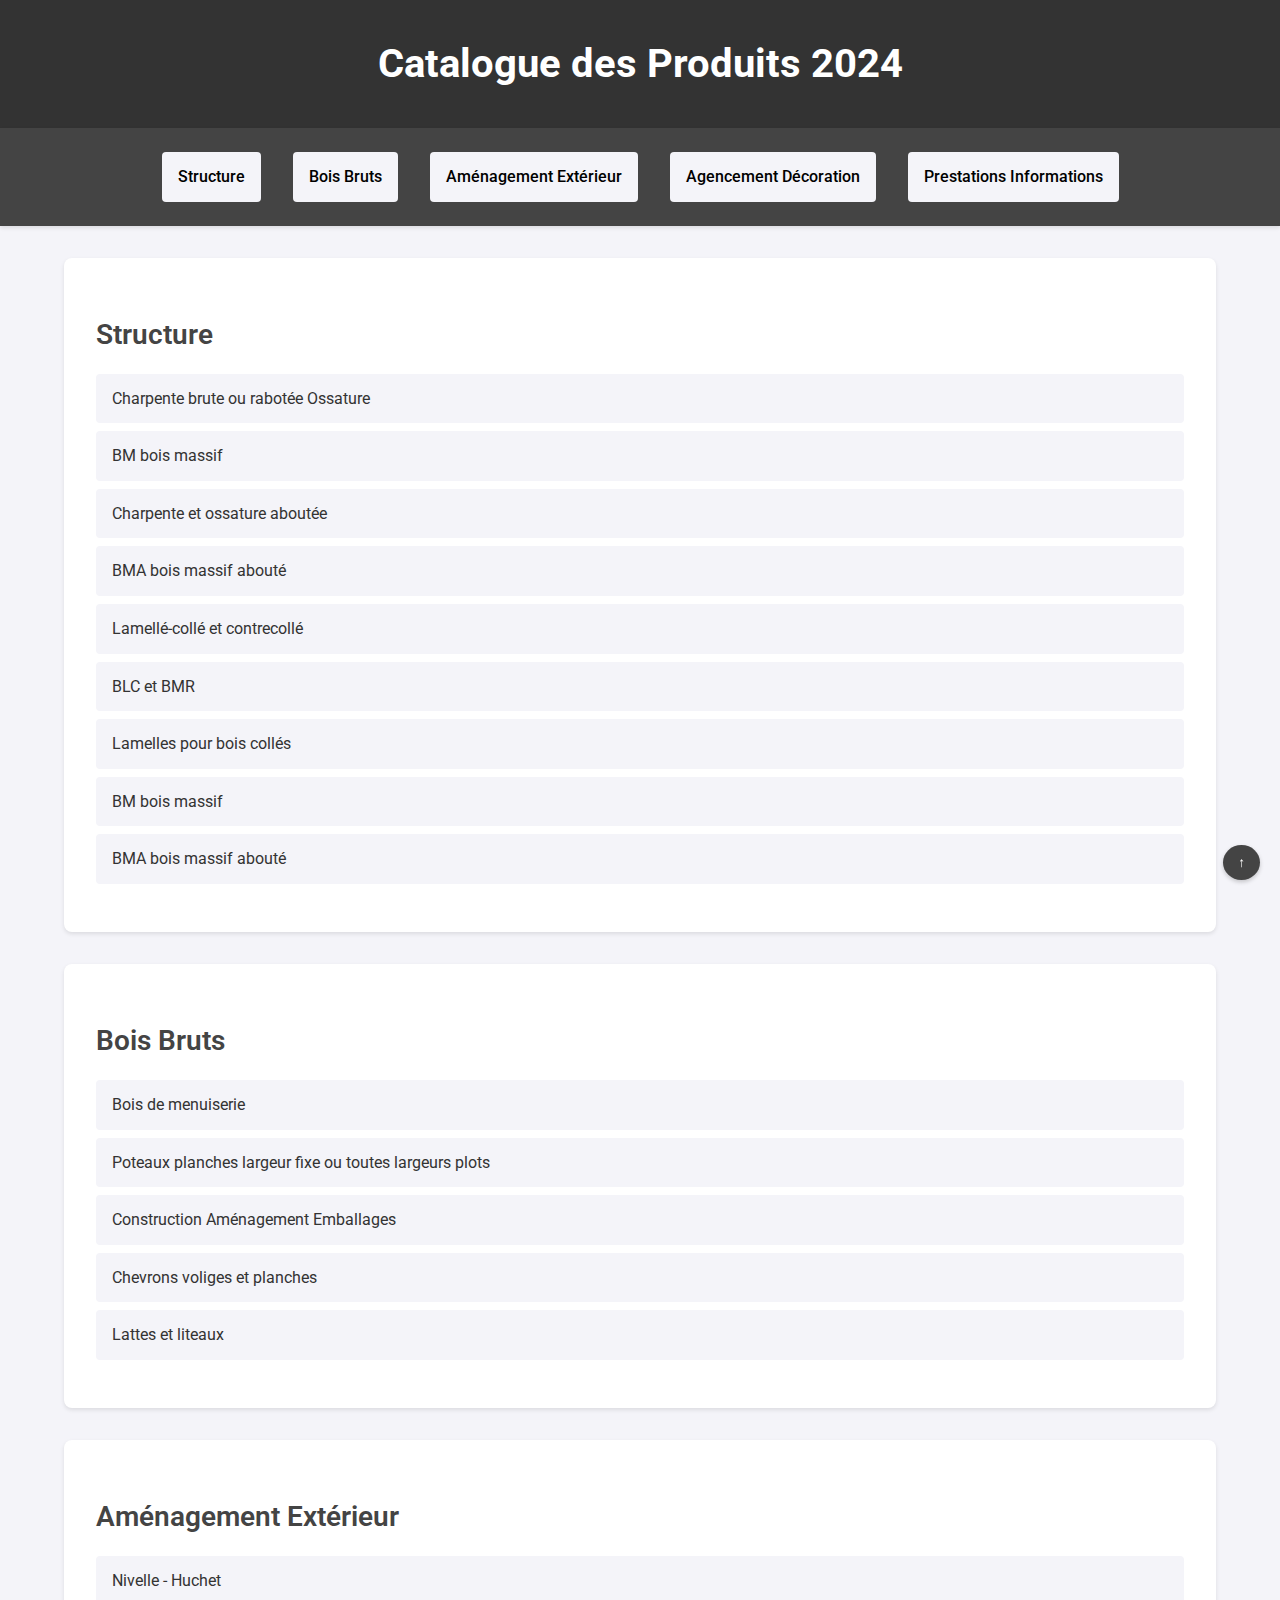
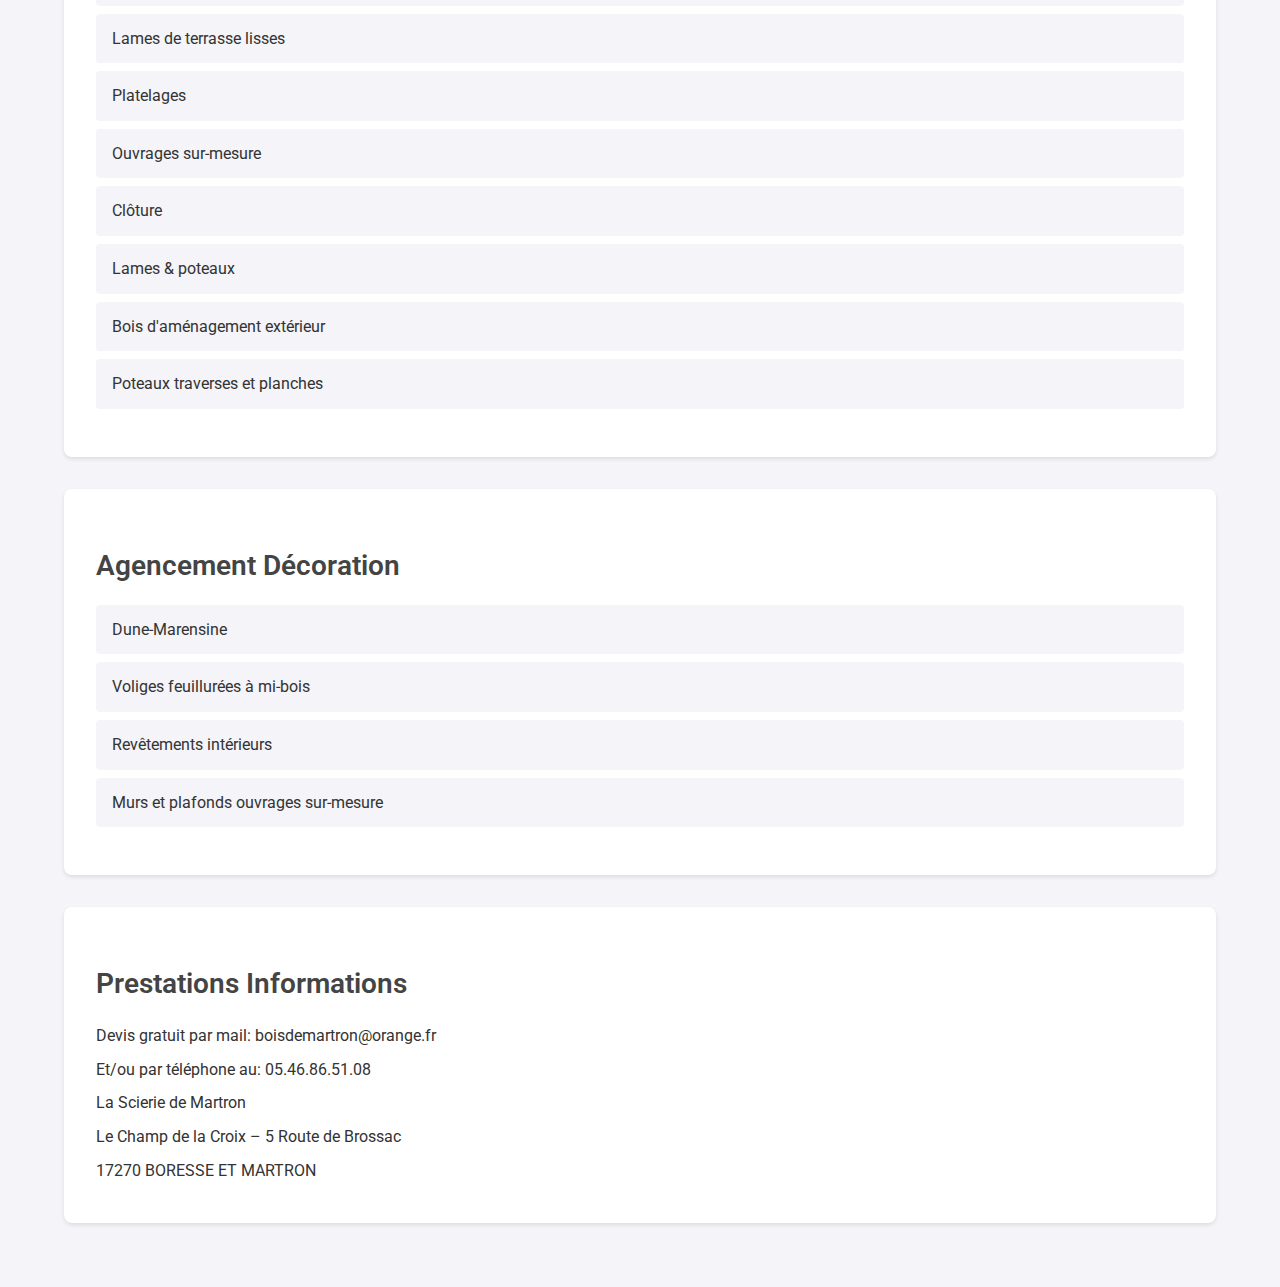
==== catalogue-index.html @ 5b915649 "PremierCommit" ====
<!DOCTYPE html>
<html lang="fr">
<head>
    <meta charset="UTF-8">
    <meta name="viewport" content="width=device-width, initial-scale=1.0">
    <title>Catalogue des Produits Scierie Martron 2024</title>
    <link rel="stylesheet" href="catalogue-style.css">
    <link rel="preconnect" href="https://fonts.googleapis.com">
    <link rel="preconnect" href="https://fonts.gstatic.com" crossorigin>
    <link href="https://fonts.googleapis.com/css2?family=Roboto:wght@300;400;700&family=Playfair+Display:wght@400;700&display=swap" rel="stylesheet">
    <link rel="preconnect" href="https://fonts.googleapis.com">
    <link rel="preconnect" href="https://fonts.gstatic.com" crossorigin>
    <link href="https://fonts.googleapis.com/css2?family=Literata:ital,opsz,wght@0,7..72,200..900;1,7..72,200..900&family=Poetsen+One&display=swap" rel="stylesheet">
</head>
<body>
<header>
    <div class="container">
        <h1>Catalogue des Produits 2024</h1>
    </div>
</header>
<nav>
    <div class="container">
        <ul>
            <li><a href="#structure">Structure</a></li>
            <li><a href="#bois-bruts">Bois Bruts</a></li>
            <li><a href="#amenagement-exterieur">Aménagement Extérieur</a></li>
            <li><a href="#agencement-decoration">Agencement Décoration</a></li>
            <li><a href="#prestations-informations">Prestations Informations</a></li>
        </ul>
    </div>
</nav>
<main>
    <div class="container">
        <section id="structure">
            <h2>Structure</h2>
            <ul>
                <li>Charpente brute ou rabotée Ossature</li>
                <li>BM bois massif</li>
                <li>Charpente et ossature aboutée</li>
                <li>BMA bois massif abouté</li>
                <li>Lamellé-collé et contrecollé</li>
                <li>BLC et BMR</li>
                <li>Lamelles pour bois collés</li>
                <li>BM bois massif</li>
                <li>BMA bois massif abouté</li>
            </ul>
        </section>
        <section id="bois-bruts">
            <h2>Bois Bruts</h2>
            <ul>
                <li>Bois de menuiserie</li>
                <li>Poteaux planches largeur fixe ou toutes largeurs plots</li>
                <li>Construction Aménagement Emballages</li>
                <li>Chevrons voliges et planches</li>
                <li>Lattes et liteaux</li>
            </ul>
        </section>
        <section id="amenagement-exterieur">
            <h2>Aménagement Extérieur</h2>
            <ul>
                <li>Nivelle - Huchet</li>
                <li>Lames de terrasse lisses</li>
                <li>Platelages</li>
                <li>Ouvrages sur-mesure</li>
                <li>Clôture</li>
                <li>Lames & poteaux</li>
                <li>Bois d'aménagement extérieur</li>
                <li>Poteaux traverses et planches</li>
            </ul>
        </section>
        <section id="agencement-decoration">
            <h2>Agencement Décoration</h2>
            <ul>
                <li>Dune-Marensine</li>
                <li>Voliges feuillurées à mi-bois</li>
                <li>Revêtements intérieurs</li>
                <li>Murs et plafonds ouvrages sur-mesure</li>
            </ul>
        </section>
        <section id="prestations-informations">
            <h2>Prestations Informations</h2>
            <p>Devis gratuit par mail: <a href="mailto:boisdemartron@orange.fr">boisdemartron@orange.fr</a></p>
            <p>Et/ou par téléphone au: <a href="tel:+33546865108">05.46.86.51.08</a></p>
            <p>La Scierie de Martron</p>
            <p>Le Champ de la Croix – 5 Route de Brossac</p>
            <p>17270 BORESSE ET MARTRON</p>
        </section>
    </div>
</main>
<button id="back-to-top">↑</button>
<script src="scripts.js"></script>
</body>
</html>
---- catalogue-style.css ----
@import url('https://fonts.googleapis.com/css2?family=Literata:ital,opsz,wght@0,7..72,200..900;1,7..72,200..900&family=Poetsen+One&display=swap');
@import url('https://fonts.googleapis.com/css2?family=DM+Serif+Display:ital@0;1&family=Literata:ital,opsz,wght@0,7..72,200..900;1,7..72,200..900&family=Noto+Serif:ital,wght@0,100..900;1,100..900&family=Poetsen+One&family=Teko:wght@300..700&display=swap');


@keyframes fadeIn {
    from {
        opacity: 0;
        transform: translateY(20px);
    }
    to {
        opacity: 1;
        transform: translateY(0);
    }
}

body {
    font-family: 'Roboto', sans-serif;
    line-height: 1.6;
    margin: 0;
    padding: 0;
    background-color: #f4f4f9;
    color: #333;
    transition: background-color 0.3s ease-in-out, color 0.3s ease-in-out;
}

.container {
    width: 90%;
    max-width: 1200px;
    margin: 0 auto;
    transition: width 0.3s ease-in-out;
}

header {
    background: #333;
    color: #ffffff;
    padding: 2rem 0;
    text-align: center;
    box-shadow: 0 4px 8px rgba(0, 0, 0, 0.1);
    transition: background 0.3s ease-in-out, color 0.3s ease-in-out;
    animation: fadeIn 1s ease-in-out;
}

h1 {
    margin: 0;
    font-size: 2.5rem;
    font-weight: 700;
    transition: font-size 0.3s ease-in-out;
}

nav {
    background: #444;
    padding: 1rem 0;
    box-shadow: 0 2px 4px rgba(0, 0, 0, 0.1);
    transition: background 0.3s ease-in-out;
    animation: fadeIn 1s ease-in-out 0.5s;
    animation-fill-mode: backwards;
}

nav ul {
    list-style: none;
    padding: 0;
    margin: 0;
    display: flex;
    justify-content: center;
    flex-wrap: wrap;
    transition: flex-direction 0.3s ease-in-out, justify-content 0.3s ease-in-out;
}

nav ul li {
    margin: 0.5rem 1rem;
    transition: margin 0.3s ease-in-out;
}

nav ul li a {
    color: #000000;
    text-decoration: none;
    font-weight: 500;
    transition: color 0.3s ease-in-out;
}

nav ul li a:hover {
    color: #f4f4f9;
}

main {
    padding: 2rem 0;
    transition: padding 0.3s ease-in-out;
}

section {
    background: #ffffff;
    margin-bottom: 2rem;
    padding: 2rem;
    border-radius: 8px;
    box-shadow: 0 2px 4px rgba(0, 0, 0, 0.1);
    transition: transform 0.3s, box-shadow 0.3s, padding 0.3s ease-in-out;
    animation: fadeIn 1s ease-in-out 0.7s;
    animation-fill-mode: backwards;
}

section:hover {
    transform: scale(1.02);
    box-shadow: 0 4px 8px rgba(0, 0, 0, 0.2);
}

h2 {
    color: #444;
    font-size: 1.75rem;
    margin-bottom: 1rem;
    font-weight: 600;
    transition: font-size 0.3s ease-in-out, color 0.3s ease-in-out;
}

ul {
    list-style-type: none;
    padding: 0;
    transition: padding 0.3s ease-in-out;
}

li {
    background: #f4f4f9;
    margin-bottom: 0.5rem;
    padding: 0.75rem 1rem;
    border-radius: 4px;
    transition: background 0.3s, transform 0.3s, padding 0.3s ease-in-out;
}

li:hover {
    background: #e0e0e0;
    transform: translateX(5px);
}

p {
    margin: 0.5rem 0;
    transition: margin 0.3s ease-in-out;
}

a {
    color: #333;
    text-decoration: none;
    transition: color 0.3s ease-in-out;
}

a:hover {
    color: #555;
    text-decoration: underline;
}

/* Back to Top Button */
#back-to-top {
    display: none;
    position: fixed;
    bottom: 20px;
    right: 20px;
    background: #444;
    color: #fff;
    border: none;
    padding: 10px 15px;
    border-radius: 50%;
    cursor: pointer;
    box-shadow: 0 2px 4px rgba(0, 0, 0, 0.2);
    transition: background 0.3s ease-in-out;
}

#back-to-top:hover {
    background: #333;
}

/* Show button only on large screens */
@media (min-width: 769px) {
    #back-to-top {
        display: block;
    }
}

/* Responsive styles */
@media (max-width: 768px) {
    h1 {
        font-size: 2rem;
    }

    nav ul {
        flex-direction: column;
        align-items: center;
    }

    nav ul li {
        margin: 0.5rem 0;
    }

    section {
        padding: 1.5rem;
    }

    h2 {
        font-size: 1.5rem;
    }

    li {
        padding: 0.5rem 1rem;
    }
}

@media (max-width: 480px) {
    .container {
        width: 95%;
    }

    header {
        padding: 1.5rem 0;
    }

    nav ul li {
        margin: 0.25rem 0;
    }

    section {
        padding: 1rem;
    }

    h2 {
        font-size: 1.25rem;
    }

    li {
        padding: 0.5rem;
    }
}
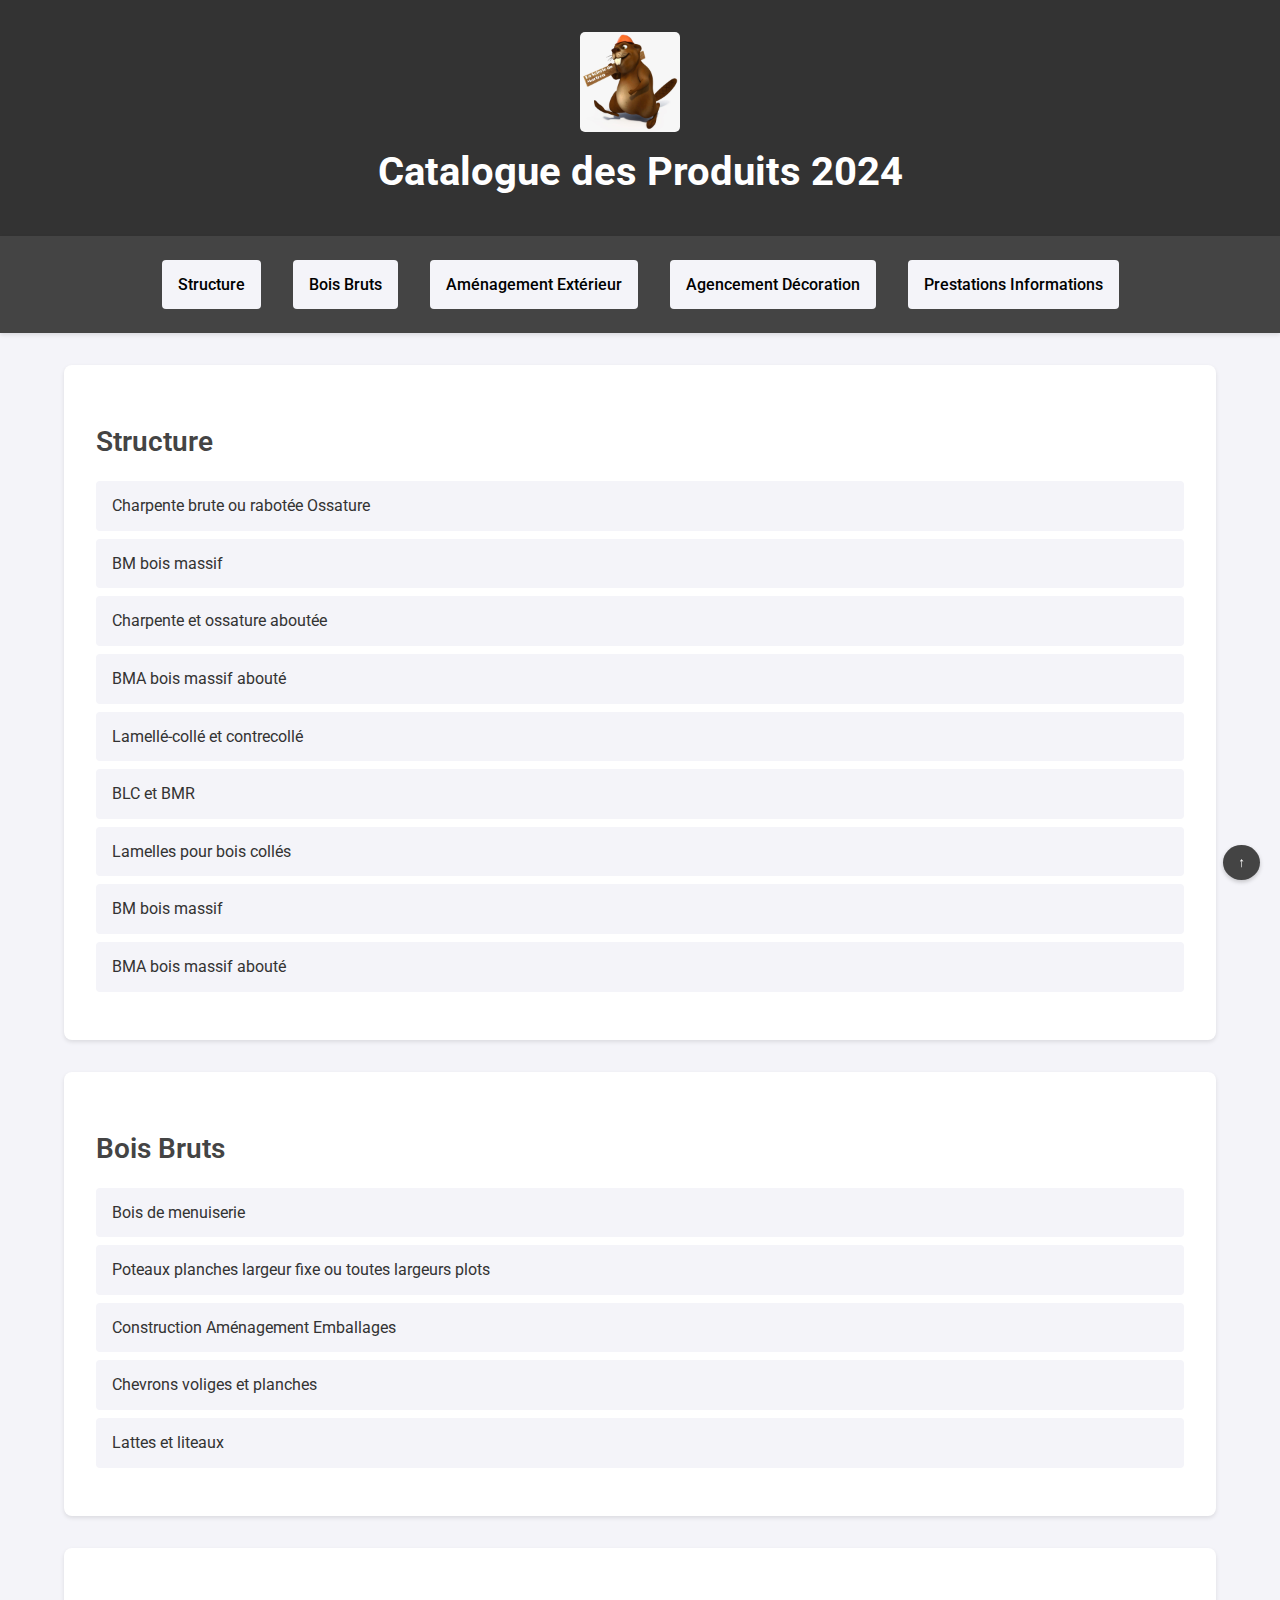
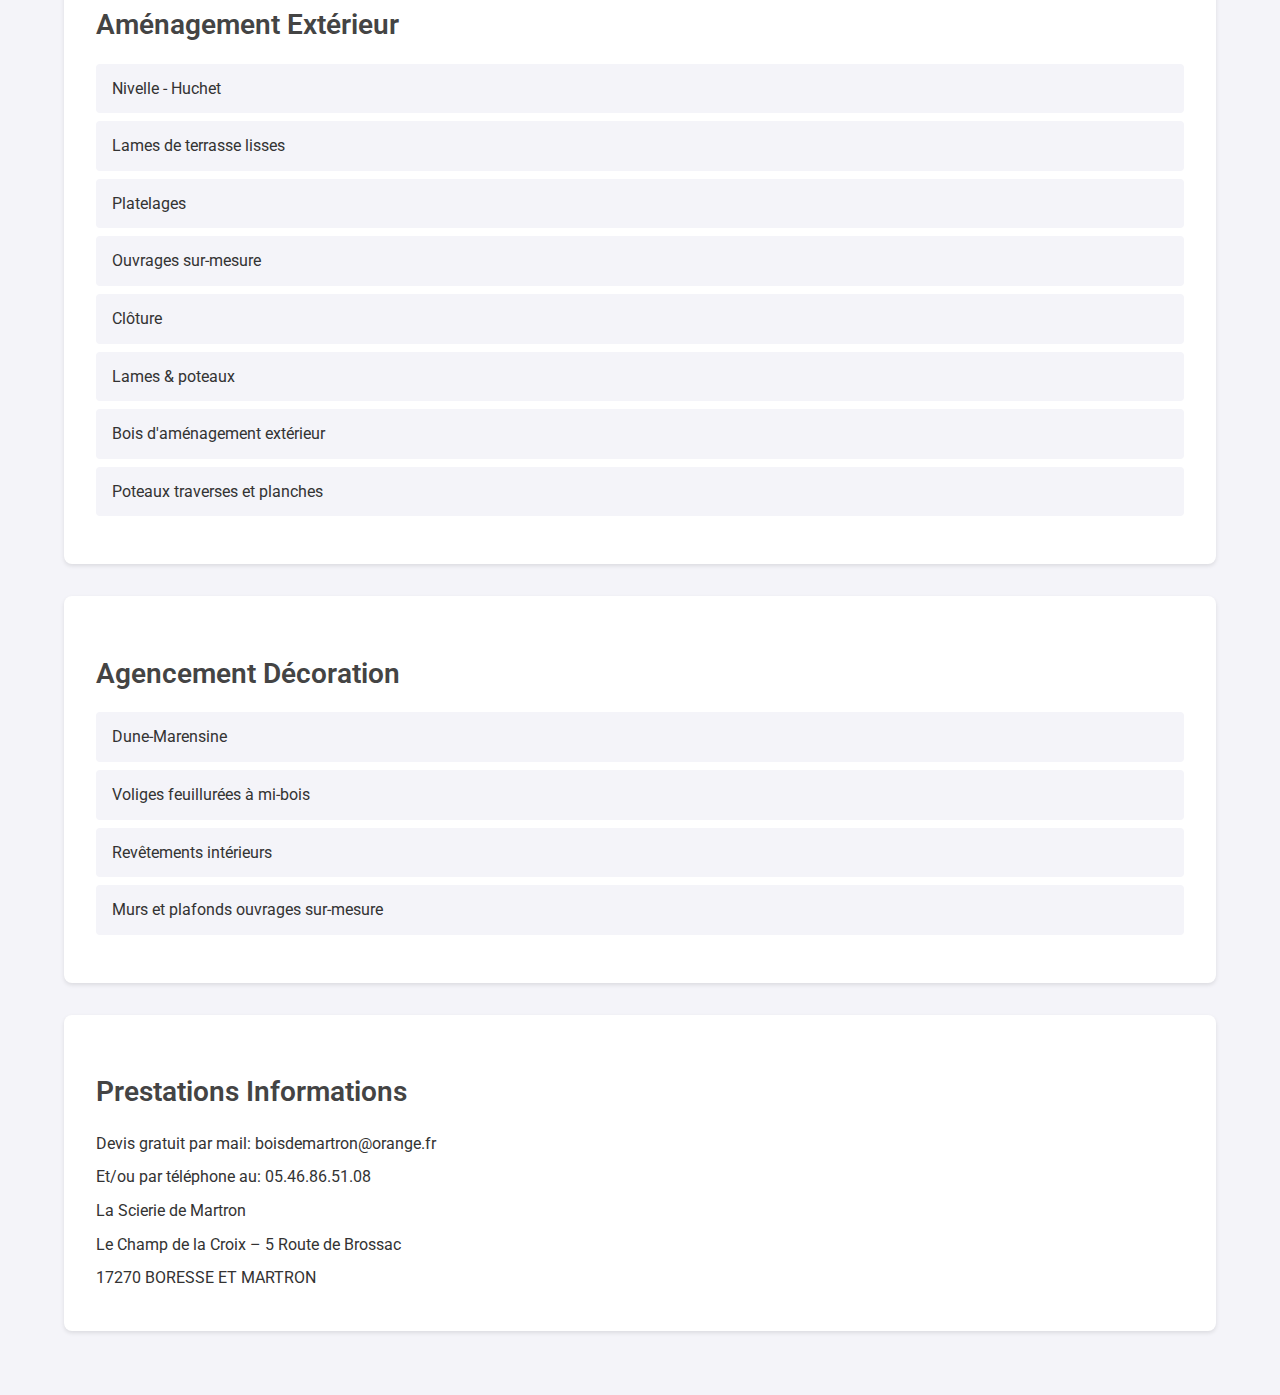
==== commit 3acb541e: "FEAT/= Ajout bouton logo pour revenir sur page d'accueil" ====
--- a/catalogue-index.html
+++ b/catalogue-index.html
@@ -15,6 +15,9 @@
 <body>
 <header>
     <div class="container">
+        <a href="index.html">
+            <img src="img/image00001.jpeg" alt="" id="martron-logo">
+        </a>
         <h1>Catalogue des Produits 2024</h1>
     </div>
 </header>
--- a/catalogue-style.css
+++ b/catalogue-style.css
@@ -40,6 +40,11 @@
     animation: fadeIn 1s ease-in-out;
 }
 
+#martron-logo {
+    width: 100px;
+    margin-right: 20px;
+    border-radius: 5px;
+}
 h1 {
     margin: 0;
     font-size: 2.5rem;
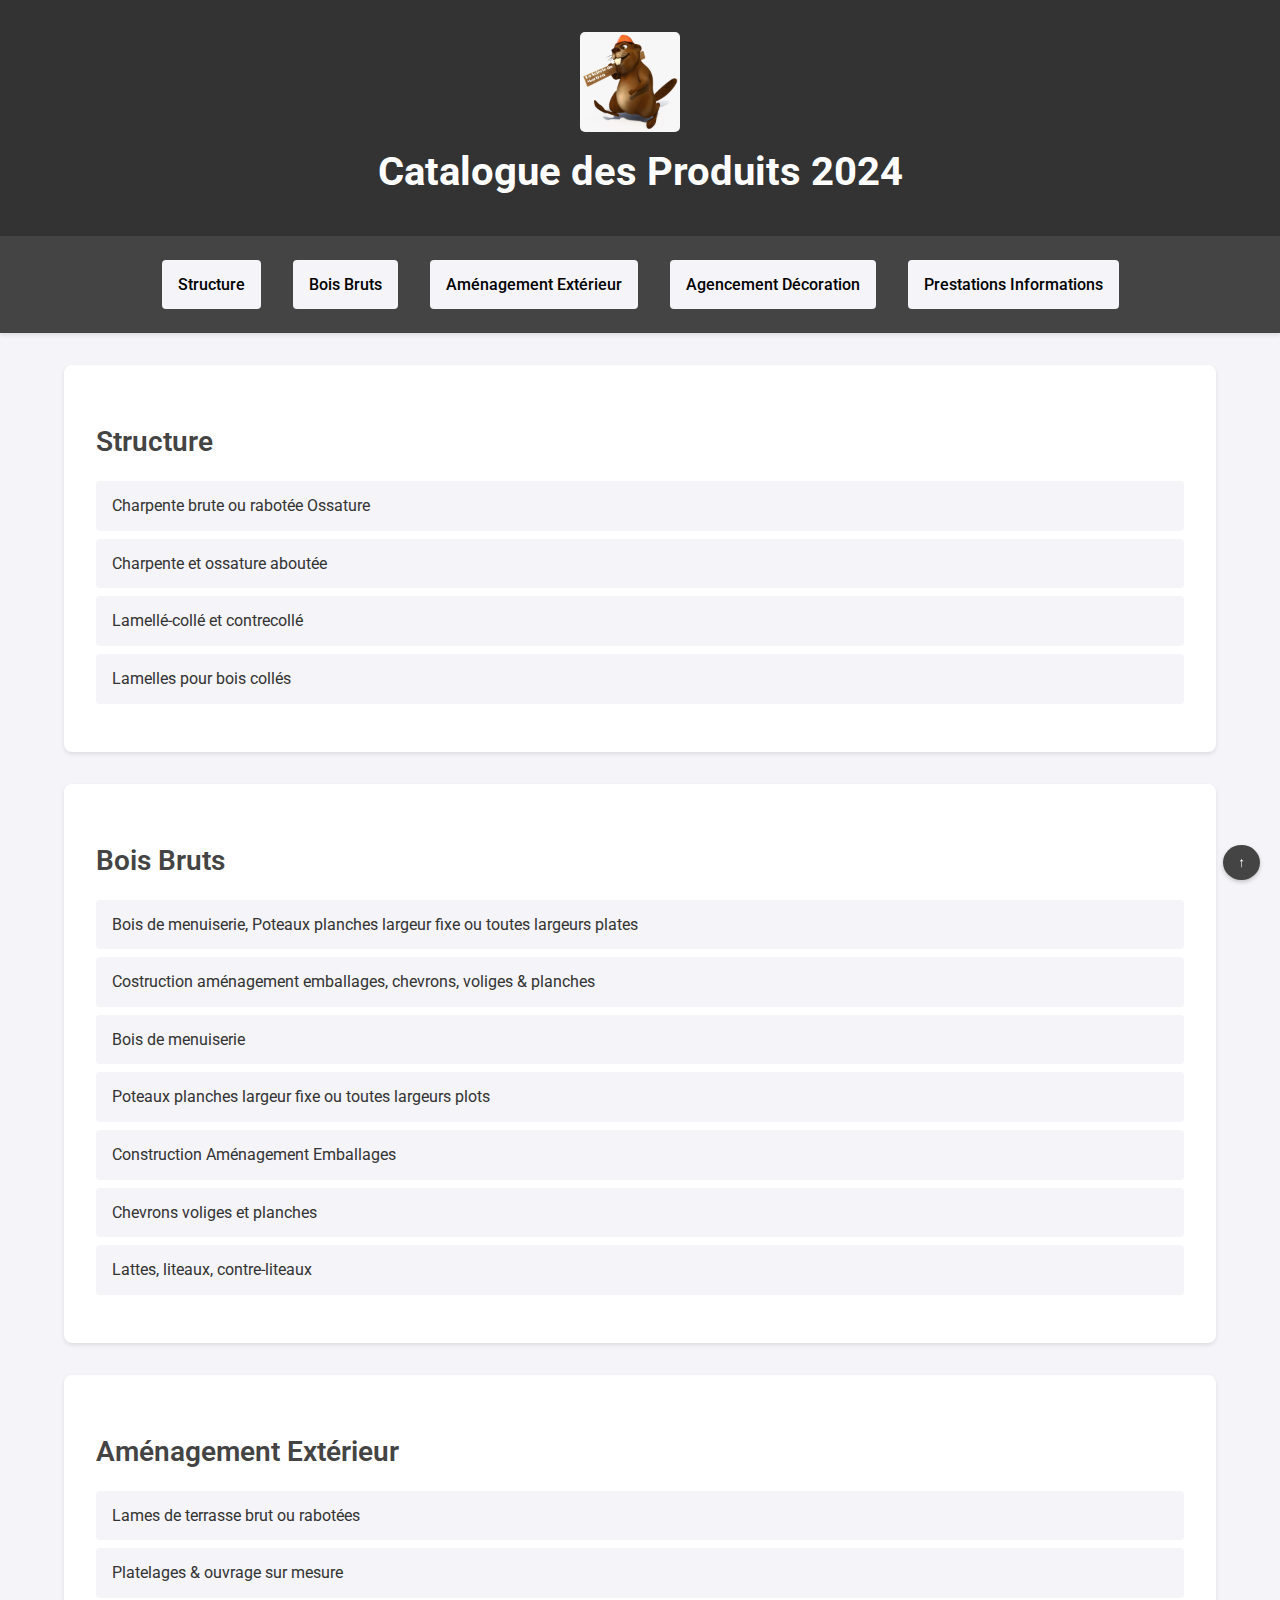
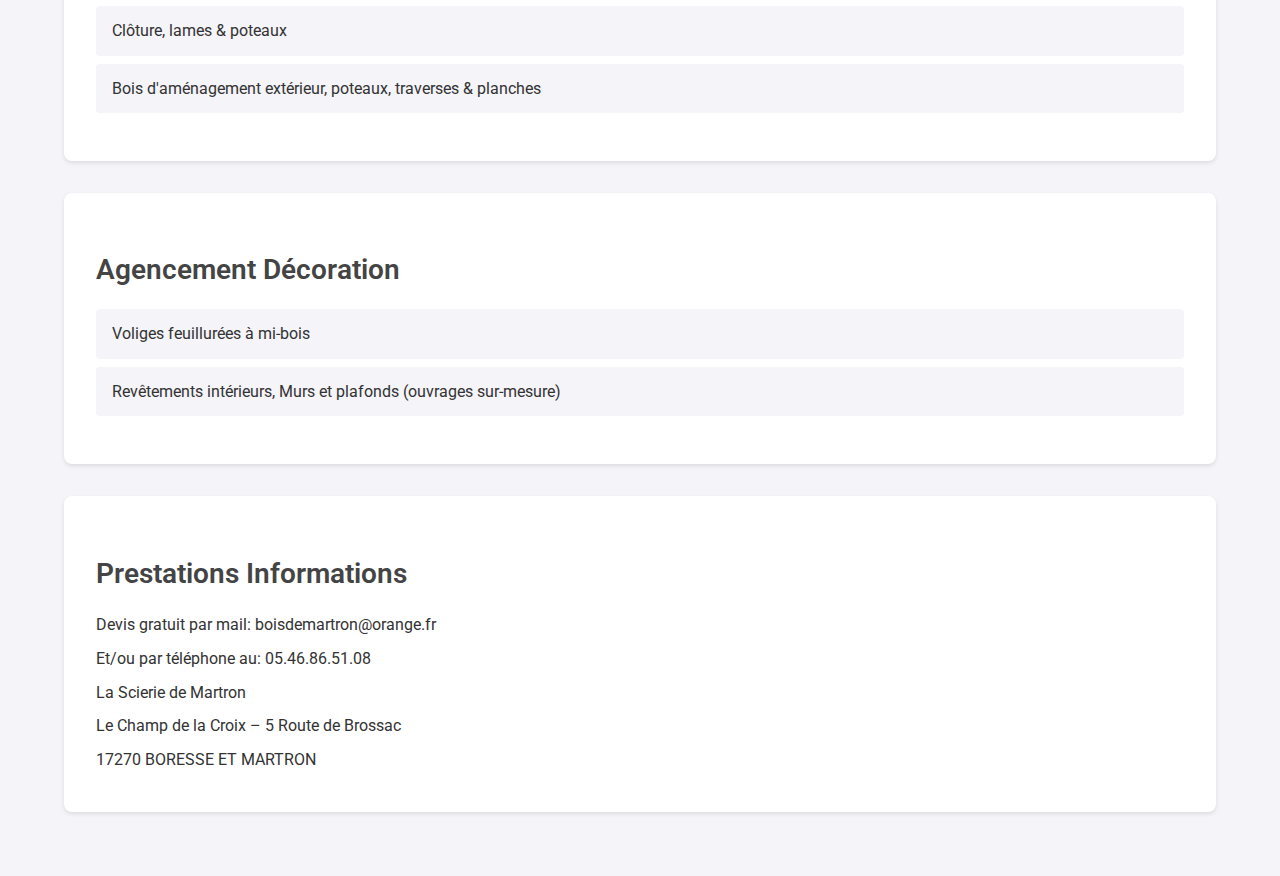
==== commit 3d2ac267: "changement dans le catalogue et rajout de précision sur l'adresse" ====
--- a/catalogue-index.html
+++ b/catalogue-index.html
@@ -38,46 +38,37 @@
             <h2>Structure</h2>
             <ul>
                 <li>Charpente brute ou rabotée Ossature</li>
-                <li>BM bois massif</li>
                 <li>Charpente et ossature aboutée</li>
-                <li>BMA bois massif abouté</li>
                 <li>Lamellé-collé et contrecollé</li>
-                <li>BLC et BMR</li>
                 <li>Lamelles pour bois collés</li>
-                <li>BM bois massif</li>
-                <li>BMA bois massif abouté</li>
             </ul>
         </section>
         <section id="bois-bruts">
             <h2>Bois Bruts</h2>
             <ul>
+                <li>Bois de menuiserie, Poteaux planches largeur fixe ou toutes largeurs plates</li>
+                <li>Costruction aménagement emballages, chevrons, voliges & planches</li>
                 <li>Bois de menuiserie</li>
                 <li>Poteaux planches largeur fixe ou toutes largeurs plots</li>
                 <li>Construction Aménagement Emballages</li>
                 <li>Chevrons voliges et planches</li>
-                <li>Lattes et liteaux</li>
+                <li>Lattes, liteaux, contre-liteaux</li>
             </ul>
         </section>
         <section id="amenagement-exterieur">
             <h2>Aménagement Extérieur</h2>
             <ul>
-                <li>Nivelle - Huchet</li>
-                <li>Lames de terrasse lisses</li>
-                <li>Platelages</li>
-                <li>Ouvrages sur-mesure</li>
-                <li>Clôture</li>
-                <li>Lames & poteaux</li>
-                <li>Bois d'aménagement extérieur</li>
-                <li>Poteaux traverses et planches</li>
+                <li>Lames de terrasse brut ou rabotées</li>
+                <li>Platelages & ouvrage sur mesure</li>
+                <li>Clôture, lames & poteaux</li>
+                <li>Bois d'aménagement extérieur, poteaux, traverses & planches</li>
             </ul>
         </section>
         <section id="agencement-decoration">
             <h2>Agencement Décoration</h2>
             <ul>
-                <li>Dune-Marensine</li>
                 <li>Voliges feuillurées à mi-bois</li>
-                <li>Revêtements intérieurs</li>
-                <li>Murs et plafonds ouvrages sur-mesure</li>
+                <li>Revêtements intérieurs, Murs et plafonds (ouvrages sur-mesure)</li>
             </ul>
         </section>
         <section id="prestations-informations">
